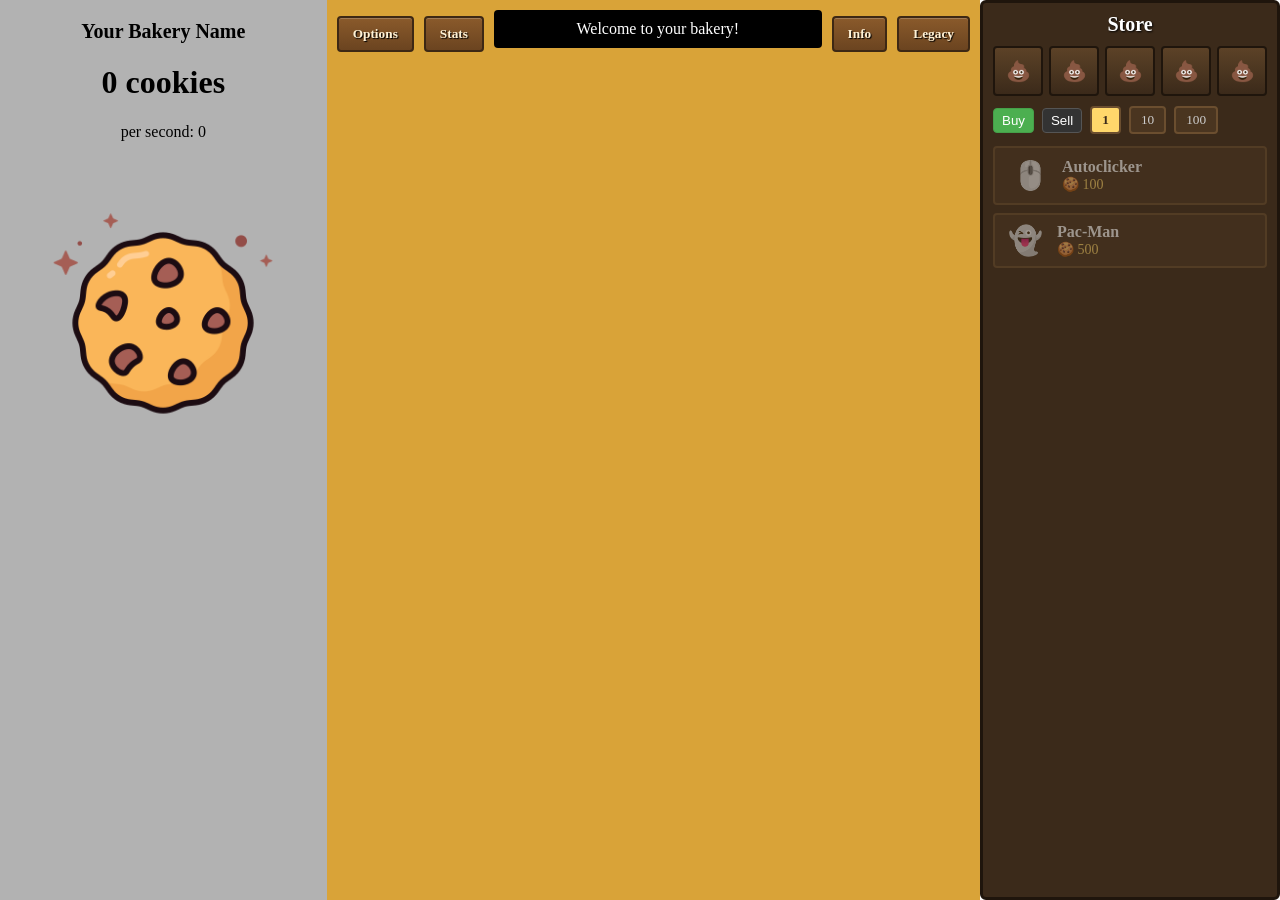
==== home.html @ 805b80ff "bulk button fixed u can see it working now" ====
<!DOCTYPE html>
<html lang="en">
<head>
    <meta charset="UTF-8">
    <meta name="viewport" content="width=device-width, initial-scale=1.0">
    <title>Document</title>
    <link rel="stylesheet" href="style.css">
</head>
<body>
    <div id="falling-cookies"></div>
  <div id="game-container">

    <!-- LEFT: cookie + stats -->
    <div id="left-panel">
      <div id="bakery-name">Your Bakery Name</div>
      <h1 id="score">0 cookies</h1>
      <p id="cps">per second: 0</p>
      <img id="cookie" src="image.png" alt="Cookie">
    </div>

    <!-- MIDDLE: buildings/upgrades feed -->
<div id="middle-panel">
  <div id="top-nav">
    <button class="nav-btn">Options</button>
    <button class="nav-btn">Stats</button>
    <div id="news-bar">Welcome to your bakery!</div>
    <button class="nav-btn">Info</button>
    <button class="nav-btn">Legacy</button>
  </div>
<div id="buildings-feed">
    <!-- later: rows showing owned buildings -->
     <div id="buildings-feed">
    <div id="pacman-row" class="building-row" style="display: none;">
    <div id="pacman">😋</div>
    <div id="pacman-track"></div>
    </div>
    </div>
    </div>
</div>

    <!-- RIGHT: store -->
<div id="shop">
    <h2>Store</h2>

    <div id="category-icons">
        <div class="category-icon">💩</div>
        <div class="category-icon">💩</div>
        <div class="category-icon">💩</div>
        <div class="category-icon">💩</div>
        <div class="category-icon">💩</div>
    </div>

    <div id="buy-selector">
        <button id="mode-buy" class="mode-btn active">Buy</button>
        <button id="mode-sell" class="mode-btn">Sell</button>
        <button class="buy-qty active" data-qty="1">1</button>
        <button class="buy-qty" data-qty="10">10</button>
        <button class="buy-qty" data-qty="100">100</button>
    </div>

    <div class="shop-item" id="buy-autoclicker" disabled>
        <div class="item-icon">🖱️</div>
        <div class="item-info">
            <span class="item-name">Autoclicker</span>
            <span class="item-cost">100</span>
        </div>
    </div>

    <div class="shop-item" id="buy-pacman" disabled>
        <div class="item-icon">👻</div>
        <div class="item-info">
        <span class="item-name">Pac-Man</span>
        <span class="item-cost">500</span>
    </div>
</div>
</div>
  <script src="script.js"></script>
</body>
</html>
---- style.css ----
html, body {
  margin: 0;
  padding: 0;
}
#cookie {
  cursor: pointer;
  width: 200px;
  transition: transform 0.1s ease;
}

#cookie.clicked {
  animation: cookie-pop 0.15s ease;
}
@keyframes cookie-pop {
  0%   { transform: scale(1); }
  50%  { transform: scale(0.85); }
  100% { transform: scale(1); }
}
#buy-autoclicker {
  padding: 10px 15px;
  font-size: 16px;
  cursor: pointer;
}

#buy-autoclicker:disabled {
  opacity: 0.5;
  cursor: not-allowed;
}
#shop {

  background: #3b2a1a;
  border: 3px solid #1f150c;
  border-radius: 6px;
  padding: 10px;
  color: white;
  font-family: Georgia, serif;
}

#shop h2 {
  text-align: center;
  margin: 0 0 10px 0;
  font-size: 20px;
  text-shadow: 1px 1px 2px black;
}

.shop-item {
  display: flex;
  align-items: center;
  gap: 12px;
  background: #4a3520;
  border: 2px solid #6b4e2f;
  border-radius: 4px;
  padding: 8px 10px;
  margin-bottom: 8px;
  cursor: pointer;
  transition: background 0.15s ease;
}

.shop-item:hover:not([disabled]) {
  background: #5c4227;
}

.shop-item[disabled] {
  opacity: 0.5;
  cursor: not-allowed;
}

.item-icon {
  font-size: 28px;
  width: 40px;
  text-align: center;
}

.item-info {
  display: flex;
  flex-direction: column;
}

.item-name {
  font-size: 16px;
  font-weight: bold;
}

.item-cost {
  font-size: 14px;
  color: #ffd76b;
}

.item-cost::before {
  content: "🍪 ";
}
#game-container {
  display: grid;
  grid-template-columns: 1fr 2fr 300px;
  min-height: 100vh;
  width: 100%;
  gap: 0;
  box-sizing: border-box;
}
#left-panel {
  background: rgba(0, 0, 0, 0.3);
  color: rgb(0, 0, 0);
  text-align: center;
  padding: 20px;
}

#bakery-name {
  font-size: 20px;
  font-weight: bold;
  margin-bottom: 10px;
}

#cookie {
  width: 250px;
  cursor: pointer;
  margin-top: 30px;
}

#middle-panel {
  background: rgb(217, 163, 56);
  color: white;
  padding: 10px;
}

#news-bar {
  background: #000000;
  padding: 10px;
  text-align: center;
  border-radius: 4px;
  margin-bottom: 10px;
}

#buildings-feed {
  display: flex;
  flex-direction: column;
  gap: 10px;
}


#falling-cookies {
  position: fixed;
  top: 0;
  left: 0;
  width: 100%;
  height: 100%;
  overflow: hidden;
  z-index: -1; /* sits behind everything else */
  pointer-events: none; /* so it doesn't block clicks */
}

.falling-cookie {
  position: absolute;
  top: -50px;
  font-size: 30px;
  opacity: 0.6;
  animation: fall linear infinite;
}

@keyframes fall {
  0% {
    transform: translateY(0) rotate(0deg);
  }
  100% {
    transform: translateY(110vh) rotate(360deg);
  }
}
#top-nav {
  display: flex;
  align-items: center;
  gap: 10px;
  margin-bottom: 10px;
}

.nav-btn {
  background: linear-gradient(#8a5a2b, #6b4420);
  border: 2px solid #3d2814;
  border-radius: 4px;
  color: #fff2d6;
  font-family: Georgia, serif;
  font-weight: bold;
  padding: 8px 14px;
  cursor: pointer;
  text-shadow: 1px 1px 1px black;
  box-shadow: inset 0 1px 0 rgba(255,255,255,0.2);
}

.nav-btn:hover {
  background: linear-gradient(#9c6a35, #7a4f26);
}

#news-bar {
  flex: 1;
  background: #000000;
  color: white;
  padding: 10px;
  text-align: center;
  border-radius: 4px;
  font-family: Georgia, serif;
}
#category-icons {
  display: flex;
  justify-content: space-between;
  gap: 6px;
  margin-bottom: 10px;
}

.category-icon {
  flex: 1;
  aspect-ratio: 1;
  background: linear-gradient(#5c4227, #3b2a1a);
  border: 2px solid #1f150c;
  border-radius: 4px;
  display: flex;
  align-items: center;
  justify-content: center;
  font-size: 20px;
  cursor: pointer;
}

.category-icon:hover {
  background: linear-gradient(#6b4e2f, #4a3520);
}

#buy-selector {
  display: flex;
  align-items: center;
  gap: 8px;
  margin-bottom: 12px;
  font-family: Georgia, serif;
}

.buy-label {
  font-weight: bold;
  font-size: 14px;
}

.buy-qty {
  background: #4a3520;
  border: 2px solid #6b4e2f;
  border-radius: 4px;
  color: #ccc;
  padding: 4px 10px;
  cursor: pointer;
  font-family: Georgia, serif;
}

.buy-qty:hover {
  background: #5c4227;
}

.buy-qty.active {
  background: #ffd76b;
  color: #3b2a1a;
  font-weight: bold;
}
.building-row {
  position: relative;
  height: 60px;
  background: rgba(0,0,0,0.3);
  border-radius: 6px;
  overflow: hidden;
  display: flex;
  align-items: center;
}

#pacman-track {
  position: relative;
  left: 60px;
  right: 0;
  height: 100%;
  display: flex;
  align-items: center;
  gap: 20px;
}

#pacman {
  position: absolute;
  left: 0;
  top: 50%;
  transform: translateY(-50%);
  font-size: 32px;
  z-index: 2;
  transition: left 0.05s linear;
}

.cookie-dot {
  font-size: 24px;
  transition: opacity 0.15s ease;
}

.cookie-dot.eaten {
  opacity: 0;
}

.mode-btn {
  background-color: #333;
  color: #fff;
  border: 1px solid #555;
  padding: 4px 8px;
  cursor: pointer;
  border-radius: 4px;
}

.mode-btn.active {
  background-color: #4caf50;
  border-color: #45a049;
}

#mode-sell.active {
  background-color: #e53935;
  border-color: #d32f2f;
}
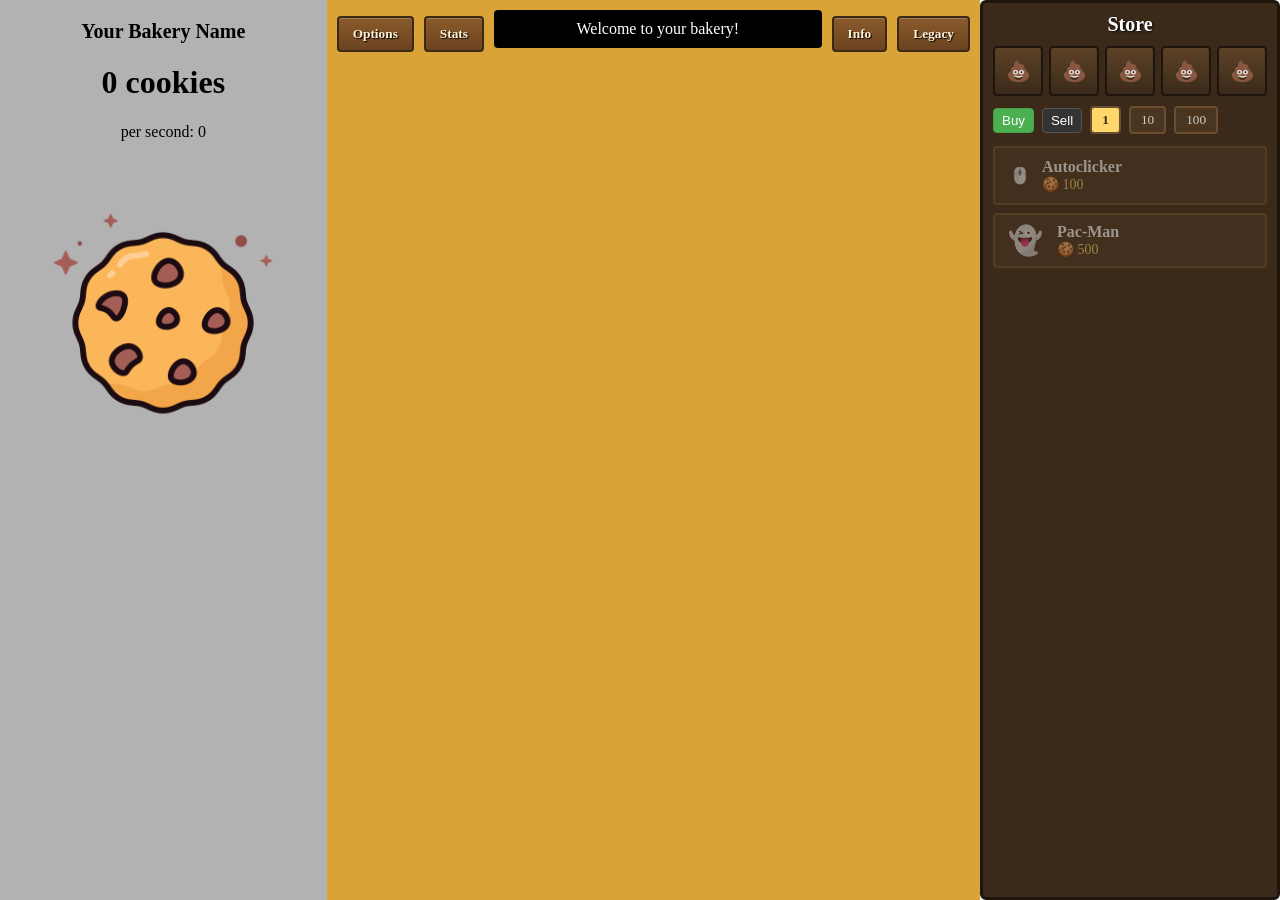
==== commit b7bb096a: "refund optie toegevoegd aan html" ====
--- a/home.html
+++ b/home.html
@@ -59,7 +59,7 @@
     </div>
 
     <div class="shop-item" id="buy-autoclicker" disabled>
-        <div class="item-icon">🖱️</div>
+        <div class="itemgit-icon">🖱️</div>
         <div class="item-info">
             <span class="item-name">Autoclicker</span>
             <span class="item-cost">100</span>
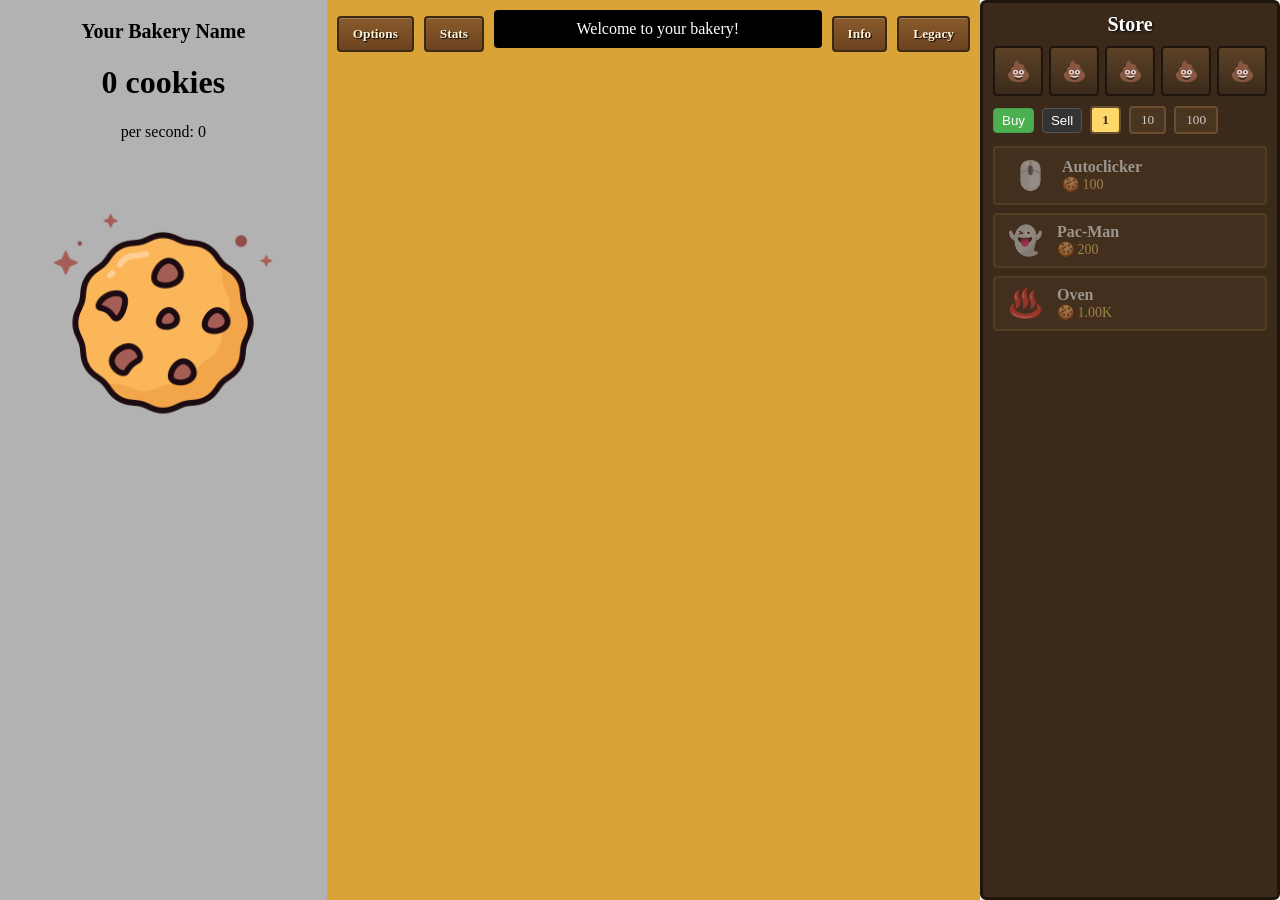
==== commit d34fc6bf: "oven added and sell function fixedw" ====
--- a/home.html
+++ b/home.html
@@ -3,77 +3,83 @@
 <head>
     <meta charset="UTF-8">
     <meta name="viewport" content="width=device-width, initial-scale=1.0">
-    <title>Document</title>
+    <title>Cookie Clicker</title>
     <link rel="stylesheet" href="style.css">
 </head>
 <body>
     <div id="falling-cookies"></div>
-  <div id="game-container">
+    <div id="game-container">
 
-    <!-- LEFT: cookie + stats -->
-    <div id="left-panel">
-      <div id="bakery-name">Your Bakery Name</div>
-      <h1 id="score">0 cookies</h1>
-      <p id="cps">per second: 0</p>
-      <img id="cookie" src="image.png" alt="Cookie">
-    </div>
+        <!-- LEFT: cookie + stats -->
+        <div id="left-panel">
+            <div id="bakery-name">Your Bakery Name</div>
+            <h1 id="score">0 cookies</h1>
+            <p id="cps">per second: 0</p>
+            <img id="cookie" src="image.png" alt="Cookie">
+        </div>
 
-    <!-- MIDDLE: buildings/upgrades feed -->
-<div id="middle-panel">
-  <div id="top-nav">
-    <button class="nav-btn">Options</button>
-    <button class="nav-btn">Stats</button>
-    <div id="news-bar">Welcome to your bakery!</div>
-    <button class="nav-btn">Info</button>
-    <button class="nav-btn">Legacy</button>
-  </div>
-<div id="buildings-feed">
-    <!-- later: rows showing owned buildings -->
-     <div id="buildings-feed">
-    <div id="pacman-row" class="building-row" style="display: none;">
-    <div id="pacman">😋</div>
-    <div id="pacman-track"></div>
-    </div>
-    </div>
-    </div>
-</div>
+        <!-- MIDDLE: buildings/upgrades feed -->
+        <div id="middle-panel">
+            <div id="top-nav">
+                <button class="nav-btn">Options</button>
+                <button class="nav-btn">Stats</button>
+                <div id="news-bar">Welcome to your bakery!</div>
+                <button class="nav-btn">Info</button>
+                <button class="nav-btn">Legacy</button>
+            </div>
+            <div id="buildings-feed">
+                <div id="pacman-row" class="building-row" style="display: none;">
+                    <div id="pacman">😋</div>
+                    <div id="pacman-track"></div>
+                </div>
+            </div>
+        </div>
 
-    <!-- RIGHT: store -->
-<div id="shop">
-    <h2>Store</h2>
+        <!-- RIGHT: store -->
+        <div id="shop">
+            <h2>Store</h2>
 
-    <div id="category-icons">
-        <div class="category-icon">💩</div>
-        <div class="category-icon">💩</div>
-        <div class="category-icon">💩</div>
-        <div class="category-icon">💩</div>
-        <div class="category-icon">💩</div>
-    </div>
+            <div id="category-icons">
+                <div class="category-icon">💩</div>
+                <div class="category-icon">💩</div>
+                <div class="category-icon">💩</div>
+                <div class="category-icon">💩</div>
+                <div class="category-icon">💩</div>
+            </div>
 
-    <div id="buy-selector">
-        <button id="mode-buy" class="mode-btn active">Buy</button>
-        <button id="mode-sell" class="mode-btn">Sell</button>
-        <button class="buy-qty active" data-qty="1">1</button>
-        <button class="buy-qty" data-qty="10">10</button>
-        <button class="buy-qty" data-qty="100">100</button>
-    </div>
+            <div id="buy-selector">
+                <button id="mode-buy" class="mode-btn active">Buy</button>
+                <button id="mode-sell" class="mode-btn">Sell</button>
+                <button class="buy-qty active" data-qty="1">1</button>
+                <button class="buy-qty" data-qty="10">10</button>
+                <button class="buy-qty" data-qty="100">100</button>
+            </div>
 
-    <div class="shop-item" id="buy-autoclicker" disabled>
-        <div class="itemgit-icon">🖱️</div>
-        <div class="item-info">
-            <span class="item-name">Autoclicker</span>
-            <span class="item-cost">100</span>
+            <div class="shop-item" id="buy-autoclicker" disabled>
+                <div class="item-icon">🖱️</div>
+                <div class="item-info">
+                    <span class="item-name">Autoclicker</span>
+                    <span class="item-cost">1</span>
+                </div>
+            </div>
+
+            <div class="shop-item" id="buy-pacman" disabled>
+                <div class="item-icon">👻</div>
+                <div class="item-info">
+                    <span class="item-name">Pac-Man</span>
+                    <span class="item-cost">200</span>
+                </div>
+            </div>
+
+            <div class="shop-item" id="buy-oven" disabled>
+                <div class="item-icon">♨️</div>
+                <div class="item-info">
+                    <span class="item-name">Oven</span>
+                    <span class="item-cost">1000</span>
+                </div>
+            </div>
         </div>
     </div>
-
-    <div class="shop-item" id="buy-pacman" disabled>
-        <div class="item-icon">👻</div>
-        <div class="item-info">
-        <span class="item-name">Pac-Man</span>
-        <span class="item-cost">500</span>
-    </div>
-</div>
-</div>
-  <script src="script.js"></script>
+    <script src="script.js"></script>
 </body>
 </html>
